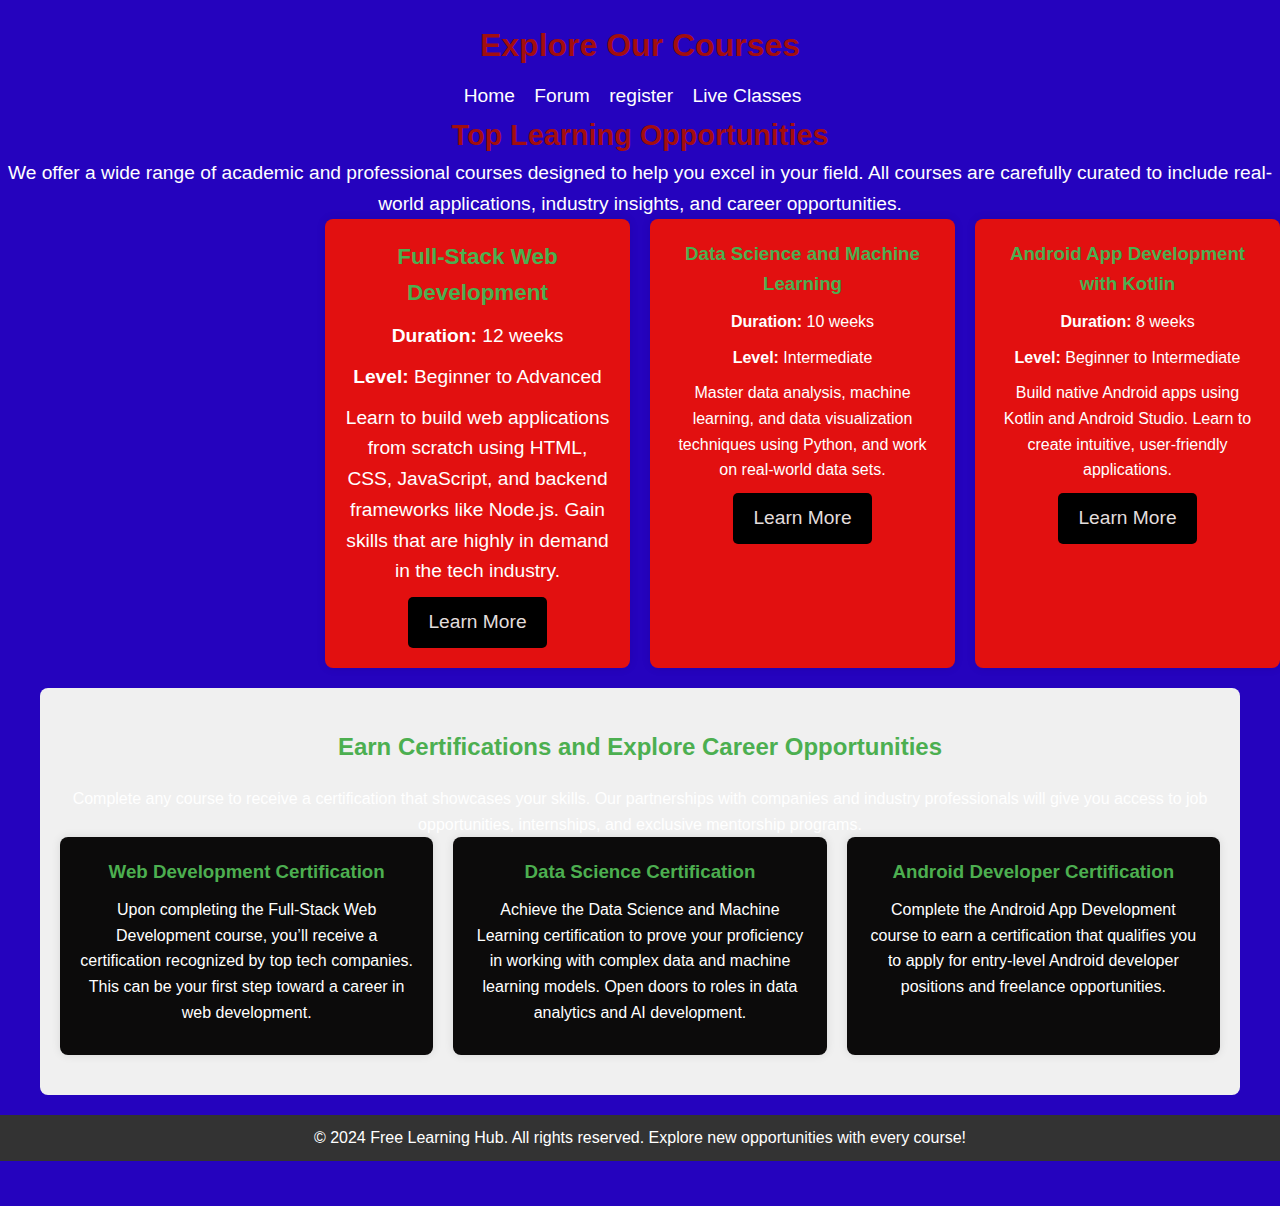
==== courses.html @ 8fd68558 "first commit" ====
<!DOCTYPE html>
<html lang="en">
<head>
    <meta charset="UTF-8">
    <meta name="viewport" content="width=device-width, initial-scale=1.0">
    <title>Courses - Free Learning Hub</title>
    <link rel="stylesheet" href="courses.css"> <!-- Link to courses-specific CSS -->
</head>
<body>
    <!-- Header Section -->
    <header>
        <h1>Explore Our Courses</h1>
        <nav>
            <ul>
                <li><a href="index.html">Home</a></li>
                <li><a href="forum.html">Forum</a></li>
                <li><a href="register.html">register</a></li>
                <li><a href="live-classes.html">Live Classes</a></li>
                <li><a href="courses.html" class="active>Courses</a></li>
                
            </ul>
        </nav>
    </header>

    <!-- Courses Section -->
    <section id="courses">
        <h2>Top Learning Opportunities</h2>
        <p>We offer a wide range of academic and professional courses designed to help you excel in your field. All courses are carefully curated to include real-world applications, industry insights, and career opportunities.</p>

        <div class="course-grid">
            <div class="course-item">
                <h3>Full-Stack Web Development</h3>
                <p><strong>Duration:</strong> 12 weeks</p>
                <p><strong>Level:</strong> Beginner to Advanced</p>
                <p>Learn to build web applications from scratch using HTML, CSS, JavaScript, and backend frameworks like Node.js. Gain skills that are highly in demand in the tech industry.</p>
                <a href="course-web-dev.html" class="button">Learn More</a>
            </div>

            <div class="course-item">
                <h3>Data Science and Machine Learning</h3>
                <p><strong>Duration:</strong> 10 weeks</p>
                <p><strong>Level:</strong> Intermediate</p>
                <p>Master data analysis, machine learning, and data visualization techniques using Python, and work on real-world data sets.</p>
                <a href="course-data-science.html" class="button">Learn More</a>
            </div>

            <div class="course-item">
                <h3>Android App Development with Kotlin</h3>
                <p><strong>Duration:</strong> 8 weeks</p>
                <p><strong>Level:</strong> Beginner to Intermediate</p>
                <p>Build native Android apps using Kotlin and Android Studio. Learn to create intuitive, user-friendly applications.</p>
                <a href="course-android-dev.html" class="button">Learn More</a>
            </div>

            <!-- Add more courses as needed -->
        </div>
    </section>

    <!-- Certifications and Opportunities Section -->
    <section id="certifications">
        <h2>Earn Certifications and Explore Career Opportunities</h2>
        <p>Complete any course to receive a certification that showcases your skills. Our partnerships with companies and industry professionals will give you access to job opportunities, internships, and exclusive mentorship programs.</p>

        <div class="cert-grid">
            <div class="cert-item">
                <h3>Web Development Certification</h3>
                <p>Upon completing the Full-Stack Web Development course, you’ll receive a certification recognized by top tech companies. This can be your first step toward a career in web development.</p>
            </div>

            <div class="cert-item">
                <h3>Data Science Certification</h3>
                <p>Achieve the Data Science and Machine Learning certification to prove your proficiency in working with complex data and machine learning models. Open doors to roles in data analytics and AI development.</p>
            </div>

            <div class="cert-item">
                <h3>Android Developer Certification</h3>
                <p>Complete the Android App Development course to earn a certification that qualifies you to apply for entry-level Android developer positions and freelance opportunities.</p>
            </div>

            <!-- Add more certifications as needed -->
        </div>
    </section>

    <!-- Footer Section -->
    <footer>
        <p>&copy; 2024 Free Learning Hub. All rights reserved. Explore new opportunities with every course!</p>
    </footer>
</body>
</html>
---- courses.css ----
/* General styles */
* {
    margin: 0;
    padding: 0;
    box-sizing: border-box;
}

body {
    font-family: Arial, sans-serif;
    background-color: #da1009;
    color: #333;
    line-height: 1.6;
}

h1, h2, h3 {
    color: #a30e0e;
}

a {
    text-decoration: none;
    color: #4CAF50;
}

a:hover {
    text-decoration: underline;
}

/* Header Styles */
header {
    background-color: #2503be;
    color: white;
    padding: 20px 0;
    text-align: center;
}

header nav ul {
    list-style: none;
    margin-top: 10px;
}

header nav ul li {
    display: inline;
    margin-right: 15px;
}

header nav ul li a {
    color: white;
    font-size: 1.2rem;
}

header nav ul li a.active {
    text-decoration: underline;
}

/* Courses Section */
#courses {
    padding: 40px 20px;
    background-color: #fff;
    border-radius: 8px;
    margin: 20px auto;
    max-width: 1200px;
}

#courses h2 {
    color: #0e0f0e;
    text-align: center;
    margin-bottom: 20px;
}

.course-grid {
    display: grid;
    grid-template-columns: repeat(auto-fill, minmax(300px, 1fr));
    gap: 20px;
}

.course-item {
    background-color: #e21010;
    padding: 20px;
    border-radius: 8px;
    box-shadow: 0 0 10px rgba(0, 0, 0, 0.1);
}

.course-item h3 {
    color: #4CAF50;
    margin-bottom: 10px;
}

.course-item p {
    margin-bottom: 10px;
}

.course-item .button {
    display: inline-block;
    padding: 10px 20px;
    background-color: #000000;
    color: rgb(226, 221, 221);
    border-radius: 5px;
}

.course-item .button:hover {
    background-color: #45a049;
}


/* Certifications Section */
#certifications {
    padding: 40px 20px;
    background-color: #f0f0f0;
    border-radius: 8px;
    margin: 20px auto;
    max-width: 1200px;
}

#certifications h2 {
    color: #4CAF50;
    text-align: center;
    margin-bottom: 20px;
}

.cert-grid {
    display: grid;
    grid-template-columns: repeat(auto-fill, minmax(300px, 1fr));
    gap: 20px;
}

.cert-item {
    background-color: #0c0b0b;
    padding: 20px;
    border-radius: 8px;
    box-shadow: 0 0 10px rgba(0, 0, 0, 0.1);
}

.cert-item h3 {
    color: #4CAF50;
    margin-bottom: 10px;
}

.cert-item p {

    margin-bottom: 10px;
}

/* Footer */
footer {
    background-color: #333;
    color: white;
    text-align: center;
    padding: 10px 0;
    margin-top: 20px;
}
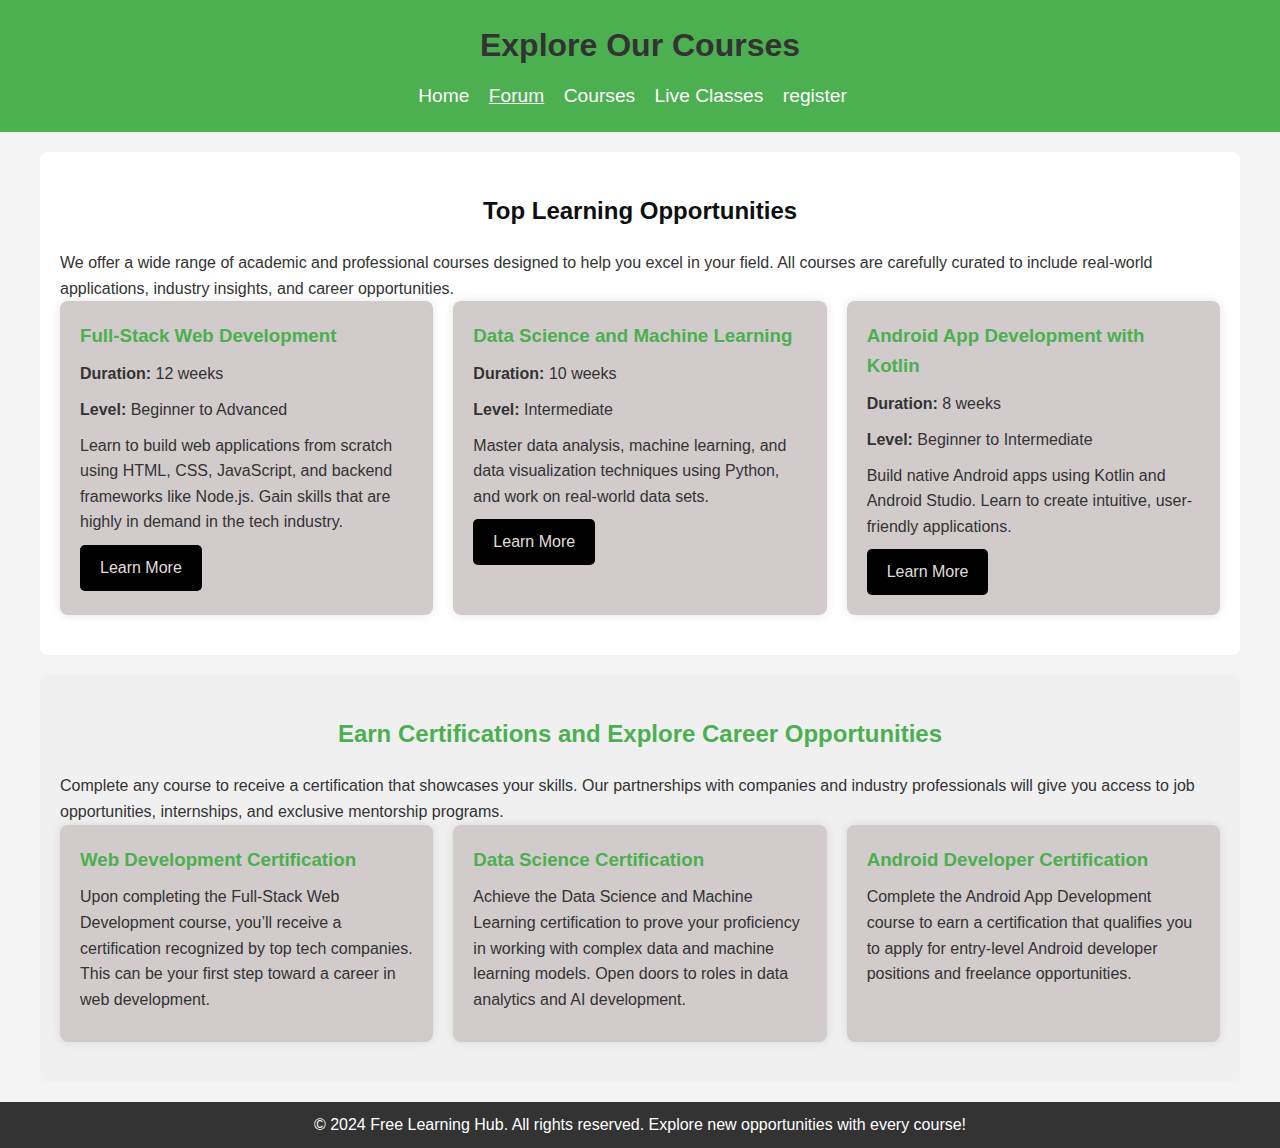
==== commit eaafb5ed: "updated files" ====
--- a/courses.html
+++ b/courses.html
@@ -13,11 +13,10 @@
         <nav>
             <ul>
                 <li><a href="index.html">Home</a></li>
-                <li><a href="forum.html">Forum</a></li>
+                <li><a href="forum.html" class="active">Forum</a></li>
+                <li><a href="courses.html">Courses</a></li>
+                <li><a href="live-classes.html">Live Classes</a></li>
                 <li><a href="register.html">register</a></li>
-                <li><a href="live-classes.html">Live Classes</a></li>
-                <li><a href="courses.html" class="active>Courses</a></li>
-                
             </ul>
         </nav>
     </header>
--- a/courses.css
+++ b/courses.css
@@ -6,14 +6,14 @@
 }
 
 body {
-    font-family: Arial, sans-serif;
-    background-color: #da1009;
+    font-family: 'Arial', sans-serif;
+    background-color: #f4f4f4;
     color: #333;
     line-height: 1.6;
 }
 
-h1, h2, h3 {
-    color: #a30e0e;
+h1, h2, h3, h4 {
+    color: #333;
 }
 
 a {
@@ -27,7 +27,7 @@
 
 /* Header Styles */
 header {
-    background-color: #2503be;
+    background-color: #4CAF50;
     color: white;
     padding: 20px 0;
     text-align: center;
@@ -74,7 +74,7 @@
 }
 
 .course-item {
-    background-color: #e21010;
+    background-color: #d1cbcb;
     padding: 20px;
     border-radius: 8px;
     box-shadow: 0 0 10px rgba(0, 0, 0, 0.1);
@@ -124,7 +124,7 @@
 }
 
 .cert-item {
-    background-color: #0c0b0b;
+    background-color: #d1cbcb;
     padding: 20px;
     border-radius: 8px;
     box-shadow: 0 0 10px rgba(0, 0, 0, 0.1);
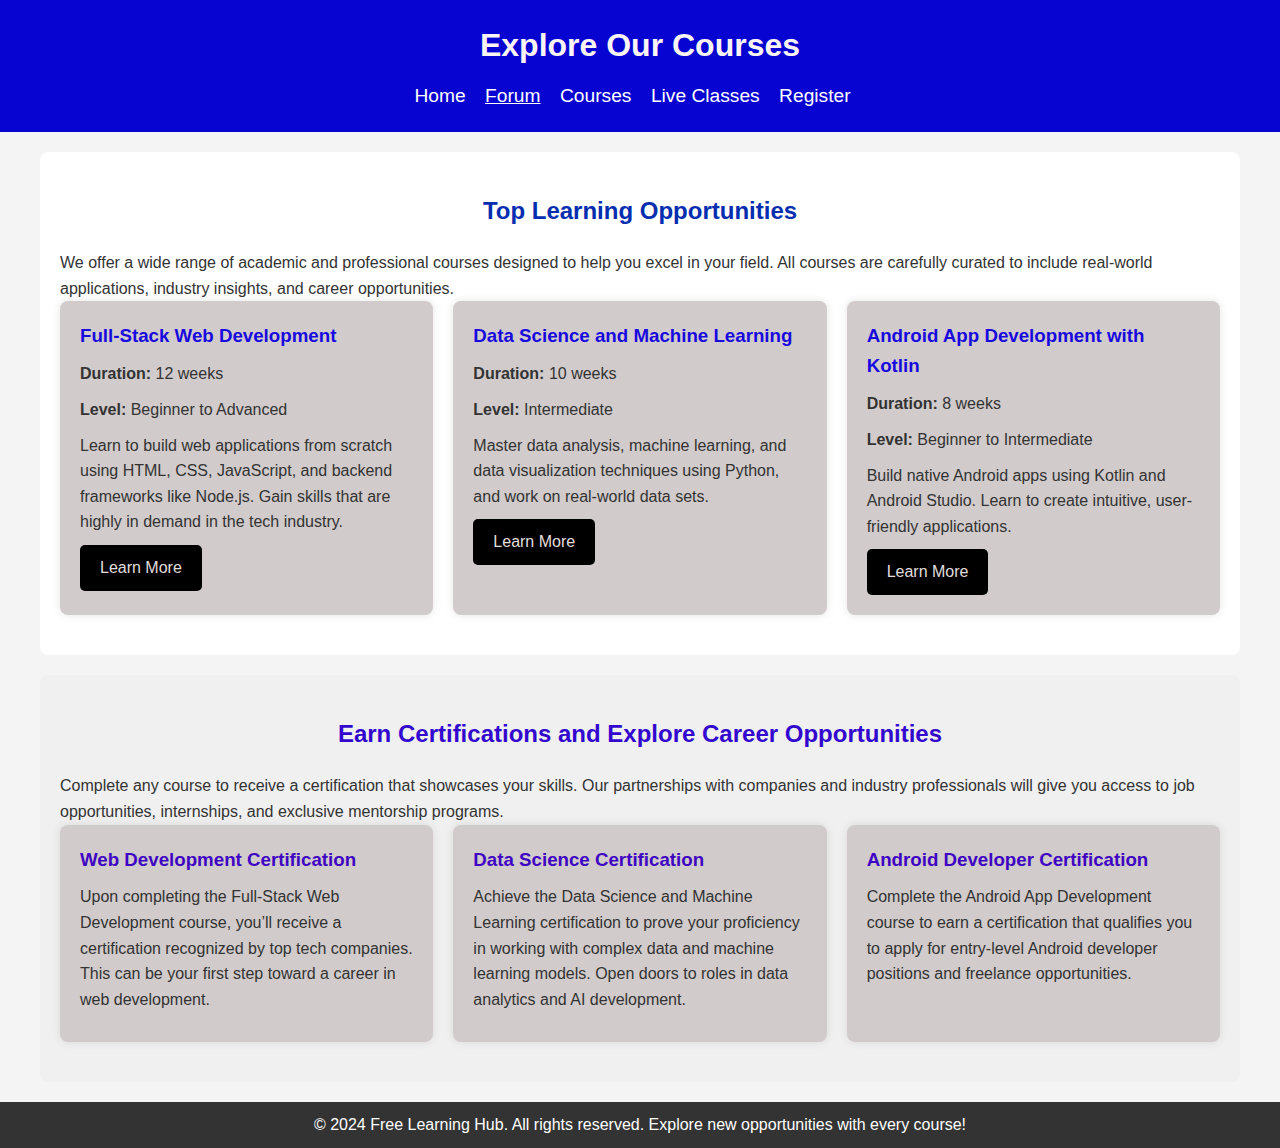
==== commit b7598f47: "updated files" ====
--- a/courses.html
+++ b/courses.html
@@ -16,7 +16,7 @@
                 <li><a href="forum.html" class="active">Forum</a></li>
                 <li><a href="courses.html">Courses</a></li>
                 <li><a href="live-classes.html">Live Classes</a></li>
-                <li><a href="register.html">register</a></li>
+                <li><a href="register.html">Register</a></li>
             </ul>
         </nav>
     </header>
--- a/courses.css
+++ b/courses.css
@@ -13,12 +13,12 @@
 }
 
 h1, h2, h3, h4 {
-    color: #333;
+    color: #faf4f4;
 }
 
 a {
     text-decoration: none;
-    color: #4CAF50;
+    color: #2003c2;
 }
 
 a:hover {
@@ -27,7 +27,7 @@
 
 /* Header Styles */
 header {
-    background-color: #4CAF50;
+    background-color: #0704d1;
     color: white;
     padding: 20px 0;
     text-align: center;
@@ -62,7 +62,7 @@
 }
 
 #courses h2 {
-    color: #0e0f0e;
+    color: #052daf;
     text-align: center;
     margin-bottom: 20px;
 }
@@ -81,7 +81,7 @@
 }
 
 .course-item h3 {
-    color: #4CAF50;
+    color: #1809df;
     margin-bottom: 10px;
 }
 
@@ -98,7 +98,7 @@
 }
 
 .course-item .button:hover {
-    background-color: #45a049;
+    background-color: #2f09b9;
 }
 
 
@@ -112,7 +112,7 @@
 }
 
 #certifications h2 {
-    color: #4CAF50;
+    color: #3308ce;
     text-align: center;
     margin-bottom: 20px;
 }
@@ -131,7 +131,7 @@
 }
 
 .cert-item h3 {
-    color: #4CAF50;
+    color: #3e05c2;
     margin-bottom: 10px;
 }
 
